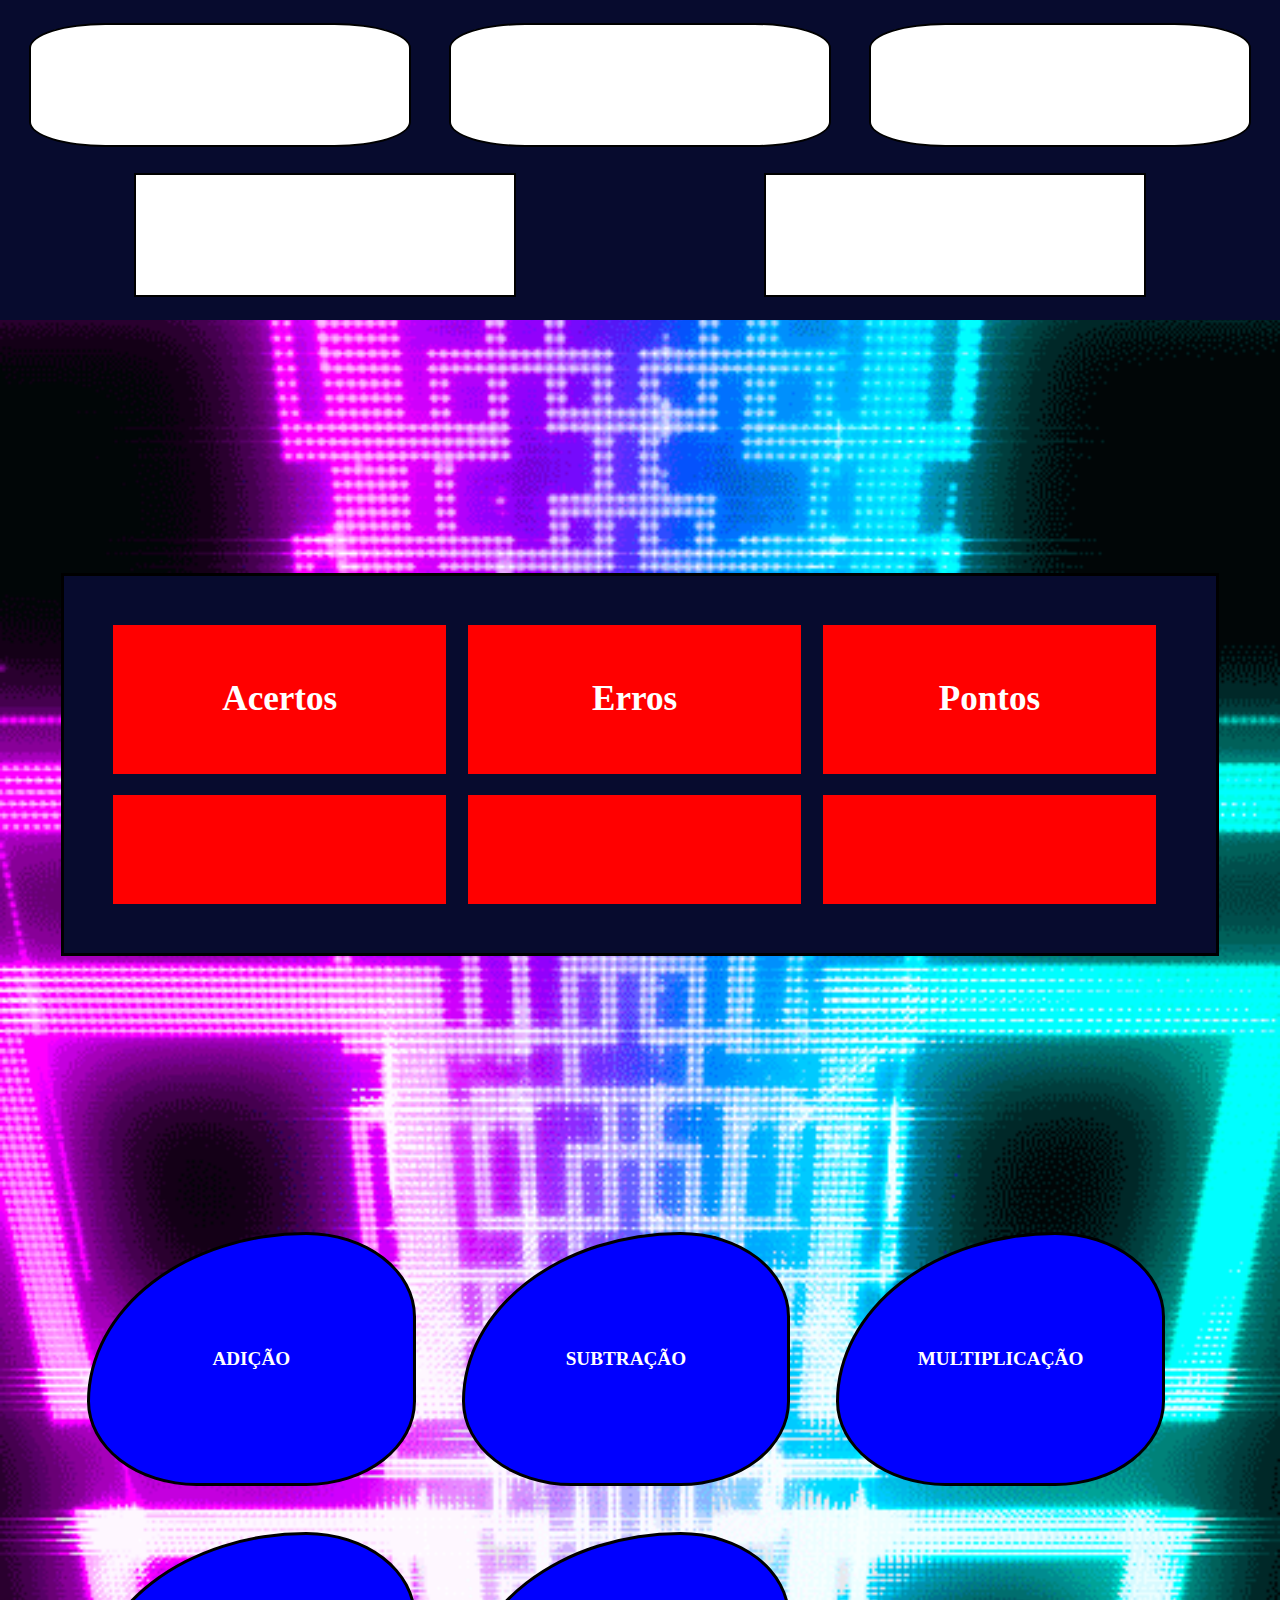
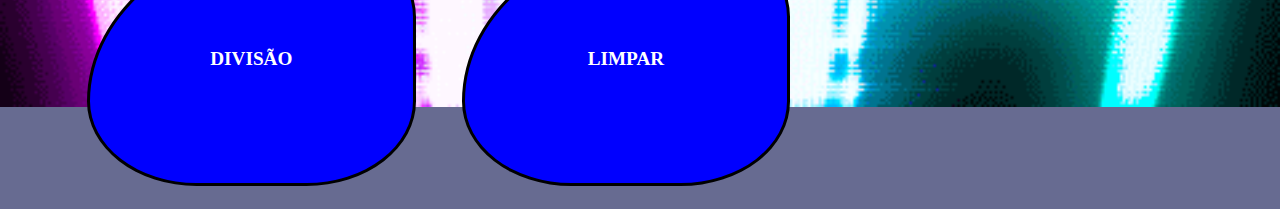
==== index.html @ 11e4eceb "Add files via upload" ====
<!DOCTYPE html>
<html>

<head>
    <meta charset="UTF-8">
    <meta name="viewport" content="width=device-width, initial-scale=1">
    <title></title>
    <link rel="stylesheet" href="style.css" type="text/css" media="all" />
</head>

<body>
  <audio src="vapor2.m4a" autoplay loop>
    seu nao tem suporte
  </audio>
  <div id="painel" class="el">
    <div class="number" id="p1">
       
    </div>
     
    <div class="number" id="sinal">
       
    </div>
    
    <div class="number" id="p2">
      
    </div>
    <div id="altA" class="number">
        
    </div>
      
    <div id="altB" class="number">
        
    </div>
  </div>
  
  <div id="placar" class="el">
    <h3 class="pt">Acertos</h3>
    <h3 class="pt">Erros</h3>
    <h3 class="pt">Pontos</h3>
    <div id="acertos" class="pt">
      
    </div>
    
    <div id="erros" class="pt">
      
    </div>

    <div id="pontos" class="pt">
      
    </div>
  </div>
  <div id="main" class="el">
  <div id="adicao" class="modo">
    <h2>ADIÇÃO</h2>
  </div>
  
  <div id="subtracao" class="modo">
    <h2>SUBTRAÇÃO</h2>
  </div>
  
  <div id="multiplicacao" class="modo">
    <h2>MULTIPLICAÇÃO</h2>
  </div>
  
  <div id="divisao" class="modo">
    <h2>DIVISÃO</h2>
  </div>
  
   <div id="limpar" class="modo">
     <h2>LIMPAR</h2>
   </div>
<script type="text/javascript" charset="utf-8" src="script.js">
</script>
</body>

</html>
---- style.css ----
body{
  background-color: #676B91;
  background-image: url(fundo1.gif);
  background-repeat: no-repeat;
  background-size: cover;
  margin: 0;
  padding: 0;
  width: 100vw;
  height: 100vh;
  display: flex;
  flex-wrap: wrap;
}

#main{
  display: flex;
  flex-wrap: wrap;
  width: 120%;
  height: 600px;
  margin: 0% 5%;
}

.modo{
  position:relative;
  display: flex;
  background: blue;
  color: white;
  font-style: bold;
  font-size: 80%;
  flex-basis: 26%;
  padding: 1%;
  border-radius: 50%;
  border-top-left-radius: 100%;
  text-align: center;
  margin: 2%;
  align-items: center;
  justify-content: center;
  border: 3px black solid;
}

.modo:hover{
  background: gray;
  opacity: 0.8;
}

#painel{
  display: flex;
  justify-content: space-around;
  background: #070B2E;
  height: 300px;
  flex-wrap: wrap;
  width: 120%;
  padding: 10px;
}

.number{
  flex-basis: 30%;
  margin: 1%;
  font-size: 50px;
  font-family: fantasy;
  background: white;
  text-align: center;
  border: 2px solid black;
  border-radius: 20%;
  display: flex;
  justify-content: center;
  align-items: center;
  vertical-align: center;
}

#altA, #altB{
  border-radius: 0%;
  display: flex;
  justify-content: center;
  align-items: center;
  background-image: url(fogo.gif);
  background-size: cover;
}

#altA:hover, #altB:hover{
  cursor: pointer;
  background-color: #949BE3;
  opacity: 0.7;
}

#placar{
  margin: 20% 5%;
  width: 120%;
  height: 300px;
  background: #070B2E;
  color: white;
  outline-style: solid;
  outline-color: black;
  display: flex;
  font-size: 30px;
  padding: 3%;
  flex-wrap: wrap;
}

.pt{
  flex-basis: 31%;
  margin: 1%;
  background: red;
  display: flex;
  justify-content: center;
  align-items: center;
}

#placar:hover{
  background: darkcyan;
}
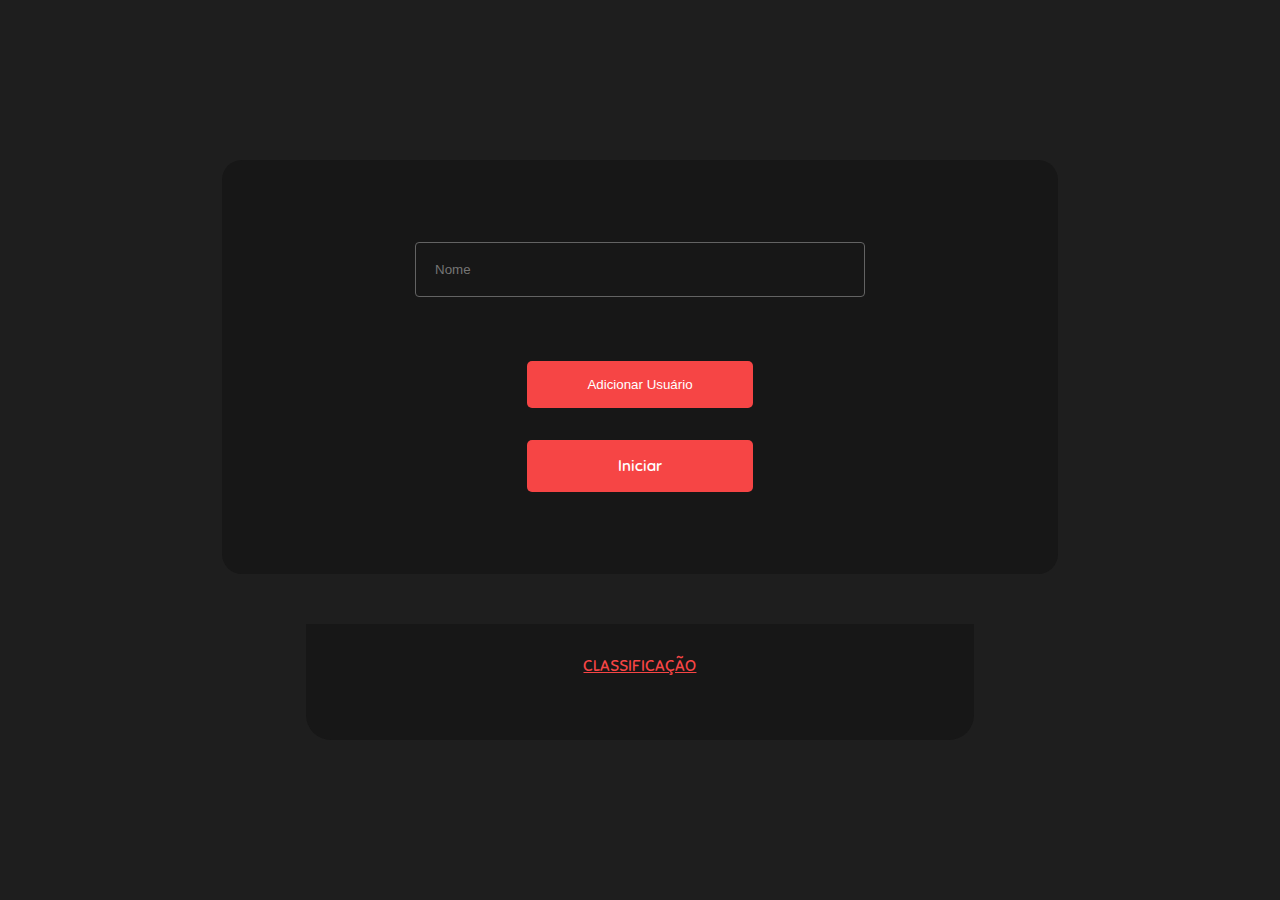
==== commit 1e52bae7: "Update and rename login.html to index.html" ====
--- a/index.html
+++ b/index.html
@@ -1,76 +1,234 @@
 <!DOCTYPE html>
-<html>
-
+<html lang="pt-br">
 <head>
     <meta charset="UTF-8">
-    <meta name="viewport" content="width=device-width, initial-scale=1">
-    <title></title>
-    <link rel="stylesheet" href="style.css" type="text/css" media="all" />
+    <meta http-equiv="X-UA-Compatible" content="IE=edge">
+    <meta name="viewport" content="width=device-width, initial-scale=1.0">
+    <title>Login</title>
+
+    <link rel="preconnect" href="https://fonts.gstatic.com">
+    <link href="https://fonts.googleapis.com/css2?family=Sniglet&display=swap" rel="stylesheet">
+    <style>
+        :root {
+    --bgColor: #1E1E1E;
+    --divColor: #171717;
+    --redColor: #F64545;
+    --borderColor: #636363;
+    --textColor: #C4C4C4;
+    --fenceColor: #595959;
+}
+
+* {
+    margin: 0;
+    padding: 0;
+    box-sizing: border-box;
+    text-decoration: none;
+    color: #ffff;
+}
+
+html {
+    font-family: 'Sniglet', cursive;
+    font-style: normal;
+    font-weight: normal;
+    color: #ffff;
+}
+
+body {
+    display: grid;
+    justify-content: center;
+    align-items: center;
+
+    height: 100vh;
+
+    background-color: var(--bgColor);
+}
+
+#login-section {
+    display: flex;
+
+    padding: 1rem;
+    width: 836px;
+    height: 414px;
+
+    background-color: var(--divColor);
+    border-radius: 20px;
+
+    margin-bottom: 50px;
+}
+
+.login {
+    width: 70%;
+    margin: auto;
+
+    display: grid;
+    align-items: center;
+}
+
+input {
+    color: white;
+
+    width: 80%;
+    margin: auto;
+    padding: 1.2rem;
+    margin-bottom: 2rem;
+
+    background-color: var(--divColor);
+
+    border: solid 1px var(--borderColor);
+    border-radius: 0.25rem;
+    outline: 0;
+}
+
+.login-button {
+    border: none;
+    border-radius: 5px;
+
+    padding: 1rem;
+    width: 40%;
+    margin: auto;
+
+    background-color: var(--redColor);
+    color: white;
+
+    margin-top: 2rem;
+    text-align: center;
+}
+
+/*=-=-=-=-=-=-=-=SECTION SCORE-=-=-=-=-=-=-=-=-=*/
+#score-points {
+    display: grid;
+    justify-content: center;
+    align-items: center;
+
+    width: 80%;
+    margin: auto;
+
+    padding: 2rem;
+
+    background-color: var(--divColor);
+    border-radius: 0px 0px 25px 25px;
+}
+
+#score-points a {
+    color: var(--redColor);
+    text-align: center;
+    text-decoration: underline;
+
+    padding-bottom: 2rem;
+}
+/*=-=-=-=-=-=-=-=/SECTION SCORE-=-=-=-=-=-=-=-=-=*/
+/*=-=-=-=-=-=-=-=SCORE-=-=-=-=-=-=-=-=-=*/
+.data {
+    display: flex;
+    border: 1px solid transparent;
+
+    margin-bottom: 15px;
+}
+
+.data:hover {
+    border-color: var(--redColor);
+    border-radius: 0.25rem;
+}
+
+.data div {
+    padding: 1rem;
+    text-align: left;
+
+    background: rgba(196, 196, 196, 0.18);
+    color: var(--redColor);
+}
+
+.data div:first-child {
+    border-radius: 0.25rem 0rem 0rem 0.25rem;
+    border-right: 2px solid var(--fenceColor);
+}
+
+.data div:last-child {
+    border-radius: 0rem 0.25rem 0.25rem 0rem;
+}
+
+.data .name {
+    width: 350px;
+    text-align: left;
+
+    font-size: 14px;
+    line-height: 17px;
+    color: #ffff;
+}
+/*=-=-=-=-=-=-=-=/SCORE-=-=-=-=-=-=-=-=-=*/
+    </style>
+
 </head>
-
 <body>
-  <audio src="vapor2.m4a" autoplay loop>
-    seu nao tem suporte
-  </audio>
-  <div id="painel" class="el">
-    <div class="number" id="p1">
-       
-    </div>
-     
-    <div class="number" id="sinal">
-       
-    </div>
-    
-    <div class="number" id="p2">
-      
-    </div>
-    <div id="altA" class="number">
-        
-    </div>
-      
-    <div id="altB" class="number">
-        
-    </div>
-  </div>
-  
-  <div id="placar" class="el">
-    <h3 class="pt">Acertos</h3>
-    <h3 class="pt">Erros</h3>
-    <h3 class="pt">Pontos</h3>
-    <div id="acertos" class="pt">
-      
-    </div>
-    
-    <div id="erros" class="pt">
-      
-    </div>
-
-    <div id="pontos" class="pt">
-      
-    </div>
-  </div>
-  <div id="main" class="el">
-  <div id="adicao" class="modo">
-    <h2>ADIÇÃO</h2>
-  </div>
-  
-  <div id="subtracao" class="modo">
-    <h2>SUBTRAÇÃO</h2>
-  </div>
-  
-  <div id="multiplicacao" class="modo">
-    <h2>MULTIPLICAÇÃO</h2>
-  </div>
-  
-  <div id="divisao" class="modo">
-    <h2>DIVISÃO</h2>
-  </div>
-  
-   <div id="limpar" class="modo">
-     <h2>LIMPAR</h2>
-   </div>
-<script type="text/javascript" charset="utf-8" src="script.js">
-</script>
+    <main>
+        <section id="login-section">
+            <div class="login">
+                <input type="text" name="name" id="name" placeholder="Nome" maxlength="20">
+                <button class="login-button" onclick="DOM.newUser()">Adicionar Usuário</button>
+
+                <!-- -==-=-==-=-=-=-=-=-=-=-=-==-=-==-=-==-=-=-=-==-=-=-=-=-==--==-=- -->
+                <!-- Adicionar camniho pra o jogo nio href do link -->
+                <a class="login-button" href="game.html">Iniciar</a>
+                <!-- -==-=-==-=-=-=-=-=-=-=-=-==-=-==-=-==-=-=-=-==-=-=-=-=-==--==-=- -->
+
+            </div>
+        </section>
+
+        <section id="score-points">
+            <a>CLASSIFICAÇÃO</a>
+
+            <div id="datas">
+                
+            </div>
+        </section>
+    </main>
+
+    <script>
+        let users = []
+
+const DOM = {
+    newUser: () => {
+        const name = document.querySelector('.login #name').value
+
+        users.push({
+            name: name,
+            score: 0
+        })
+
+        App.reload()    
+    },
+
+    addUserHTML: function(index, name, score) {
+        let dataCard = `
+        <div class="data">
+            <div class="placing">${index}</div>
+            <div class="name"><p>${name}</p></div>
+            <div class="data-score">${score}XP</div>
+        </div>`
+
+        document.querySelector('#score-points #datas').innerHTML += dataCard
+    },
+
+    clearCards: () => {
+        document.querySelector('#score-points #datas').innerHTML = ''
+    }
+}
+
+const App = {
+    init: function() {
+        console.log('oi')
+        console.log(users)
+
+        for (let element = 0; element < users.length; element++) {
+            DOM.addUserHTML(element + 1, users[element].name, users[element].score)
+        }
+    },
+
+    reload: function() {
+        DOM.clearCards()
+        this.init()
+    }
+}
+    </script>
 </body>
-
-</html>+</html>
